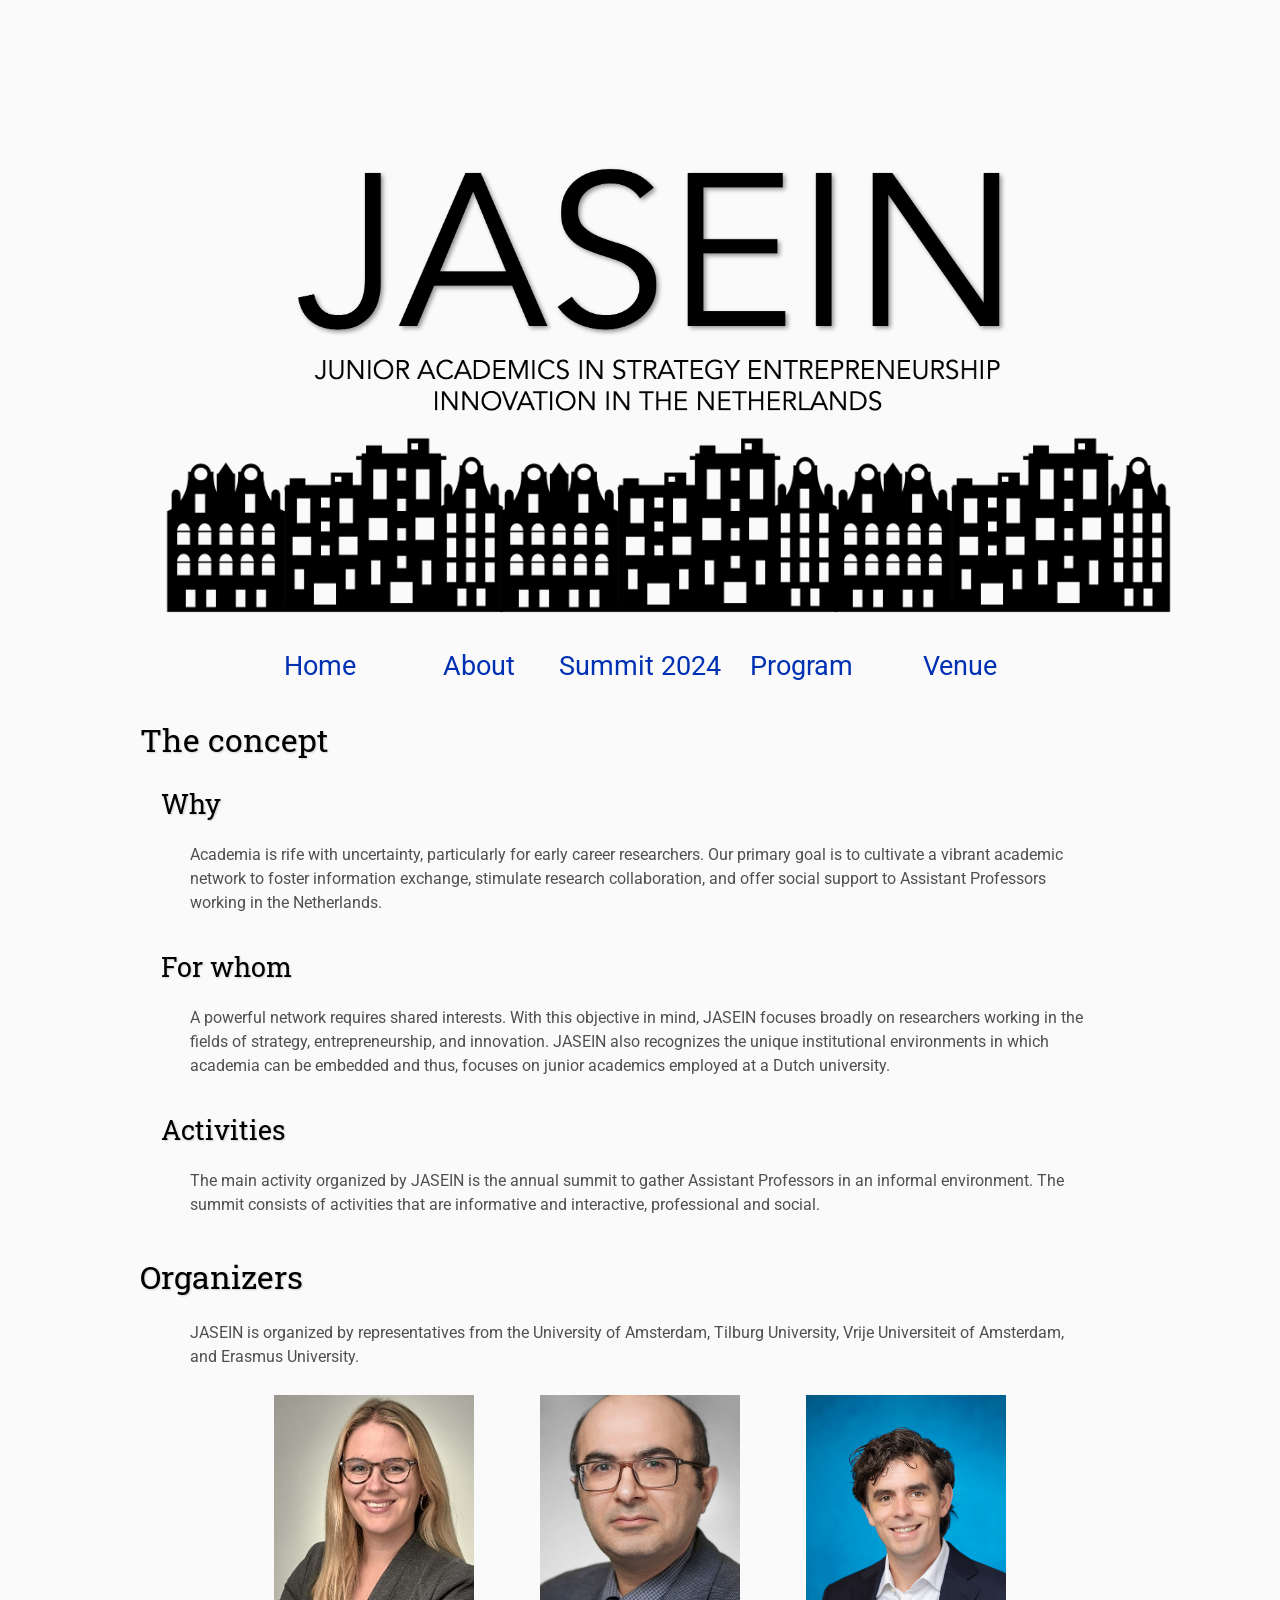
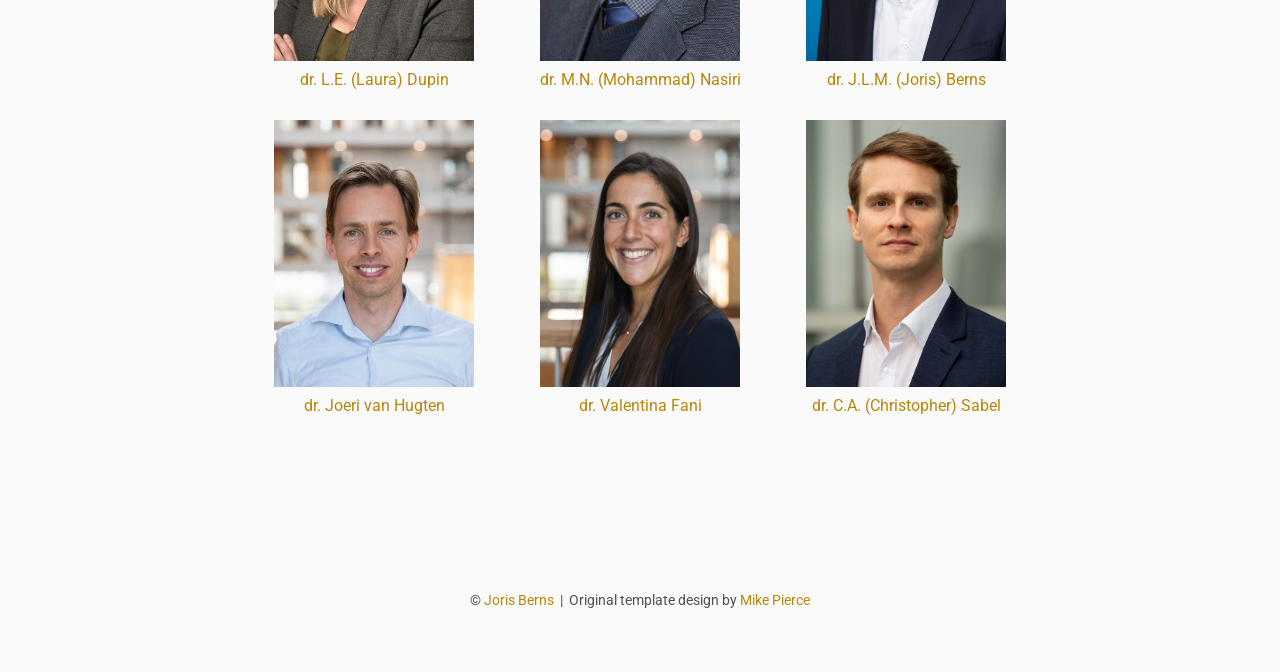
==== about/index.html @ a4b103d5 "report 2024 summit" ====
<!DOCTYPE html>
<html lang='en'>

<head>
    <base href="..">
    <link rel="shortcut icon" type="image/png" href="assets/dutch_flag.png"/>
    <link rel="stylesheet" type="text/css" media="all" href="assets/main.css"/>
    <meta name="description" content="Summit Template">
    <meta name="resource-type" content="document">
    <meta name="distribution" content="global">
    <meta name="KeyWords" content="Summit">
    <title>About | JASEIN</title>
</head>

<body>

     <!--
    <div class="banner">
        <img src="assets/banner2.png" alt="Conference Template Banner">
        <div class="bottom-right">
            January 25th-26th, 2024 <br> Zeist, The Netherlands
        </div>
    </div>
    -->
    <!--
    <img class="center" src="assets/housepic.png" alt="bannernew">

    <img class="center" src="assets/JASEIN_4.png" alt="jasein_logo">

    <div class="parent">
        <div>
        <img src="assets/housepic-modified.png" style="width:100%">
        </div>
        <div>
        <img src="assets/JASEIN_4.png" style="width:150%; margin-top: 25px; margin-left: -80px">
        </div>
        <div>
        <img src="assets/date_event-modified.png" style="width:125%; margin-top: 20px; margin-left: -30px;">
        </div>
    </div>
    -->

    <img src="assets/JASEIN_4.png" style="width:100%; margin-left: 20px; margin-bottom: -130px;" >

    <div class="parent">
        <div>
        <img src="assets/housepic-modified.png" style="width:115%">
        </div>
        <div>
        <img src="assets/housepic-modified.png" style="width:115%">
        </div>
        <div>
        <img src="assets/housepic-modified.png" style="width:115%">
        </div>
    </div>
    <!--
    <div class="parent">
        <div>
        <img src="assets/housepic-modified.png" style="width:100%">
        </div>
        <div>
        <img src="assets/JASEIN_4.png" style="width:150%; margin-top: 25px; margin-left: -80px">
        </div>
        <div>
        <img src="assets/housepic-modified.png" style="width:100%">
        </div>
    </div>
    -->
    <table class="navigation">
        <tr>
            <td class="navigation">
                <a title="Summit Home Page" href="." style = "color: #0031b3">Home</a>
            </td>
            <td class="navigation">
                <a title="About Page" href="about" style = "color: #0031b3">About</a>
            </td>
            <td class="navigation">
                <a title="Overview of the 2024 summit" href="summit_2024" style = "color: #0031b3">Summit 2024</a>
            </td> <!--
            <td class="navigation">
                <a title="Apply for the summit" href="application" style = "color: #0031b3">Application</a>
            </td> -->
            <td class="navigation">
                <a title="Summit Program" href="program" style = "color: #0031b3">Program</a>
            </td>
            <td class="navigation">
                <a title="Venue page" href="venue" style = "color: #0031b3">Venue</a>
            </td>
            <!-- <td class="navigation">
                <a class="current" title="Conference Flyer" href="flyer">Flyer</a>
            </td> -->
        </tr>
    </table>

    <h2>The concept</h2>

    <h3>&nbsp;&nbsp;&nbsp;Why</h3>

    <p>
        Academia is rife with uncertainty, particularly for early career researchers. Our primary goal is to cultivate
        a vibrant academic network to foster information exchange, stimulate research collaboration, and offer social
        support to Assistant Professors working in the Netherlands.
    </p>

    <h3>&nbsp;&nbsp;&nbsp;For whom</h3>

    <p>
        A powerful network requires shared interests. With this objective in mind, JASEIN focuses broadly on researchers
        working in the fields of strategy, entrepreneurship, and innovation. JASEIN also recognizes the unique
        institutional environments in which academia can be embedded and thus, focuses on junior academics employed at a
        Dutch university.
    </p>

    <h3>&nbsp;&nbsp;&nbsp;Activities</h3>

    <p>
        The main activity organized by JASEIN is the annual summit to gather Assistant Professors in an informal
        environment. The summit consists of activities that are informative and interactive, professional and social.
    </p>

    <h2>Organizers</h2>
    <p>
        JASEIN is organized by representatives from the University of Amsterdam, Tilburg University, Vrije Universiteit
        of Amsterdam, and Erasmus University.
    </p>
    <table class="sponsors">
        <tr>
            <td class="sponsor">
                <a href="https://www.uva.nl/en/profile/d/u/l.e.dupin/l.e.dupin.html" target="_blank">
                    <img src="assets/profilepics_cropped2/laura_dupin.jpg" alt="First Sponsor Name" class="max-width-organizer">
                    <figcaption>dr. L.E. (Laura) Dupin</figcaption>
                </a>
            </td>
            <td class="sponsor">
                <a href="https://www.uva.nl/en/profile/n/a/m.n.nasiri/m.n.nasiri.html" target="_blank">
                    <img src="assets/profilepics_cropped2/mohammad_nasiri.jpg" alt="Second Sponsor Name" class="max-width-organizer">
                    <figcaption>dr. M.N. (Mohammad) Nasiri</figcaption>
                </a>
            </td>
            <td class="sponsor">
                <a href="https://www.tilburguniversity.edu/nl/medewerkers/j-l-m-berns" target="_blank">
                    <img src="assets/profilepics_cropped2/Berns.jpg" alt="Third Sponsor Name" class="max-width-organizer">
                    <figcaption>dr. J.L.M. (Joris) Berns</figcaption>
                </a>
            </td>
    </table>

    <table class="sponsors">
            <td class="sponsor">
                <a href="https://research.vu.nl/en/persons/joeri-van-hugten" target="_blank">
                    <img src="assets/profilepics_cropped2/joeri_vanheugten.jpg" alt="First Sponsor Name" class="max-width-organizer">
                    <figcaption>dr. Joeri van Hugten</figcaption>
                </a>
            </td>
            <td class="sponsor">
                <a href="https://research.vu.nl/en/persons/valentina-fani" target="_blank">
                    <img src="assets/profilepics_cropped2/valentina_fali.jpg" alt="Second Sponsor Name" class="max-width-organizer">
                    <figcaption>dr. Valentina Fani</figcaption>
                </a>
            </td>
            <td class="sponsor">
                <a href="https://www.eur.nl/people/christopher-sabel" target="_blank">
                    <img src="assets/profilepics_cropped2/chris_sabel.jpg" alt="Third Sponsor Name" class="max-width-organizer">
                    <figcaption>dr. C.A. (Christopher) Sabel</figcaption>
                </a>
            </td>
        </tr>
    </table>
    
    <!--
       <h2> <span style="color: #52739e;">2024.9.XX</span> &nbsp;&nbsp;&nbsp; Call of interest for JASEIN 2024</h2>

    <p>
        We are excited to announce the inaugural edition of JASEIN. Below you can find the call and a copy of the flyer
        for the event. Feel free to distribute it among your colleagues and we hope to see many of you in January 2024!
    </p>

    <br>


      <table class="flyers">
        <tr>
            <td class="flyer">
                <a href="assets/jasein_2024_flyer_joke.png">
                    <img src="assets/jasein_2024_flyer_joke.png" alt="draft flyer joke" style="width:100%">
                </a>
            </td>
        </tr>
    </table>
-->

    <footer>
        &copy; <a href="https://www.jorisberns.com/" target="_blank">Joris Berns</a>
        &nbsp;|&nbsp; Original template design by <a href="https://github.com/mikepierce" target="_blank">Mike Pierce</a>
    </footer>

</body>
</html>
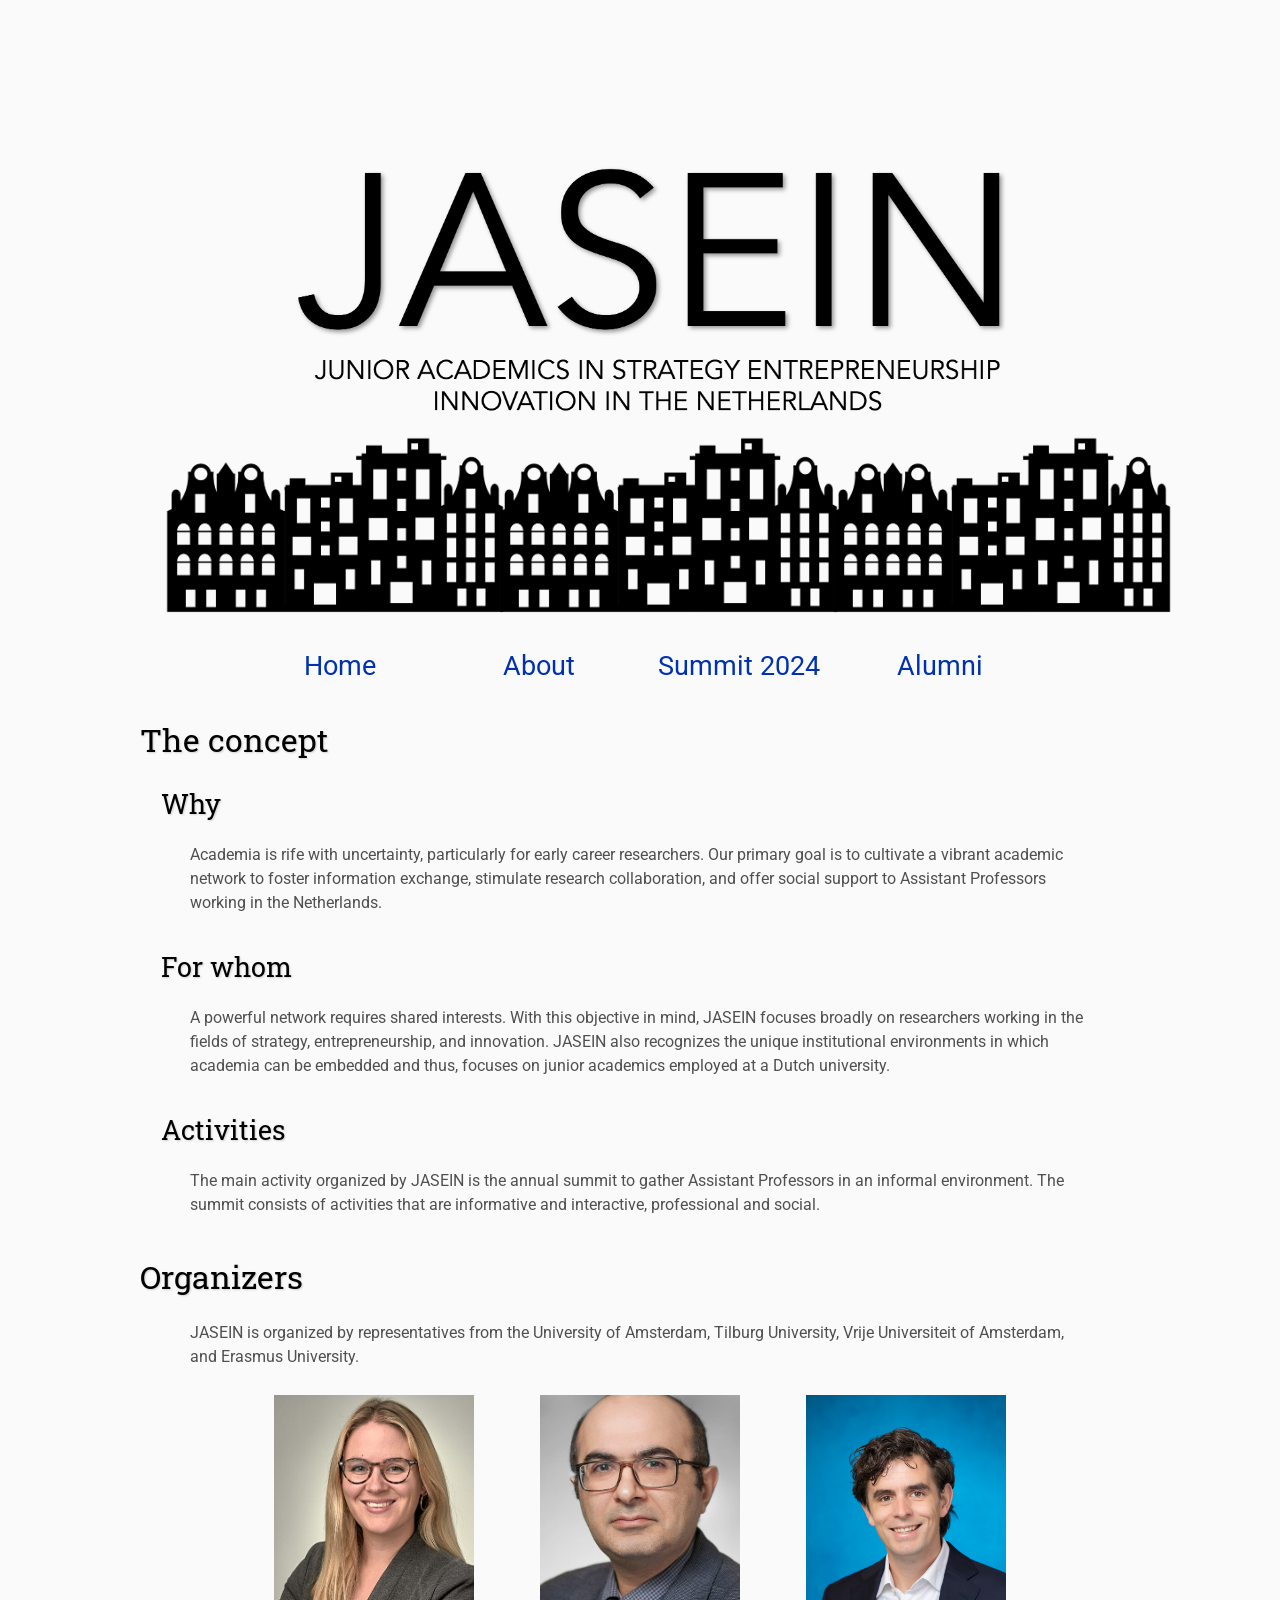
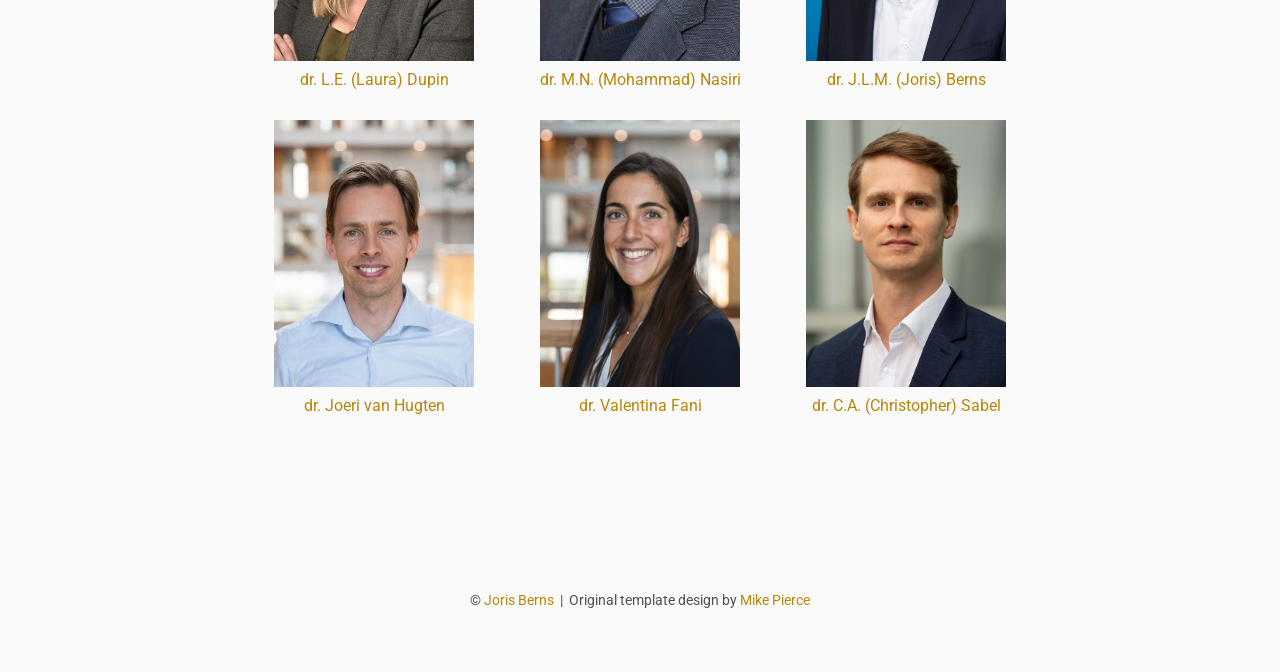
==== commit ef19eb72: "wrap-up added" ====
--- a/about/index.html
+++ b/about/index.html
@@ -79,16 +79,19 @@
             </td> <!--
             <td class="navigation">
                 <a title="Apply for the summit" href="application" style = "color: #0031b3">Application</a>
-            </td> -->
+            </td>
             <td class="navigation">
                 <a title="Summit Program" href="program" style = "color: #0031b3">Program</a>
             </td>
             <td class="navigation">
                 <a title="Venue page" href="venue" style = "color: #0031b3">Venue</a>
-            </td>
+            </td>  -->
             <!-- <td class="navigation">
                 <a class="current" title="Conference Flyer" href="flyer">Flyer</a>
             </td> -->
+            <td class="navigation">
+                <a title="Alumni page" href="alumni" style = "color: #0031b3">Alumni</a>
+            </td>
         </tr>
     </table>
 
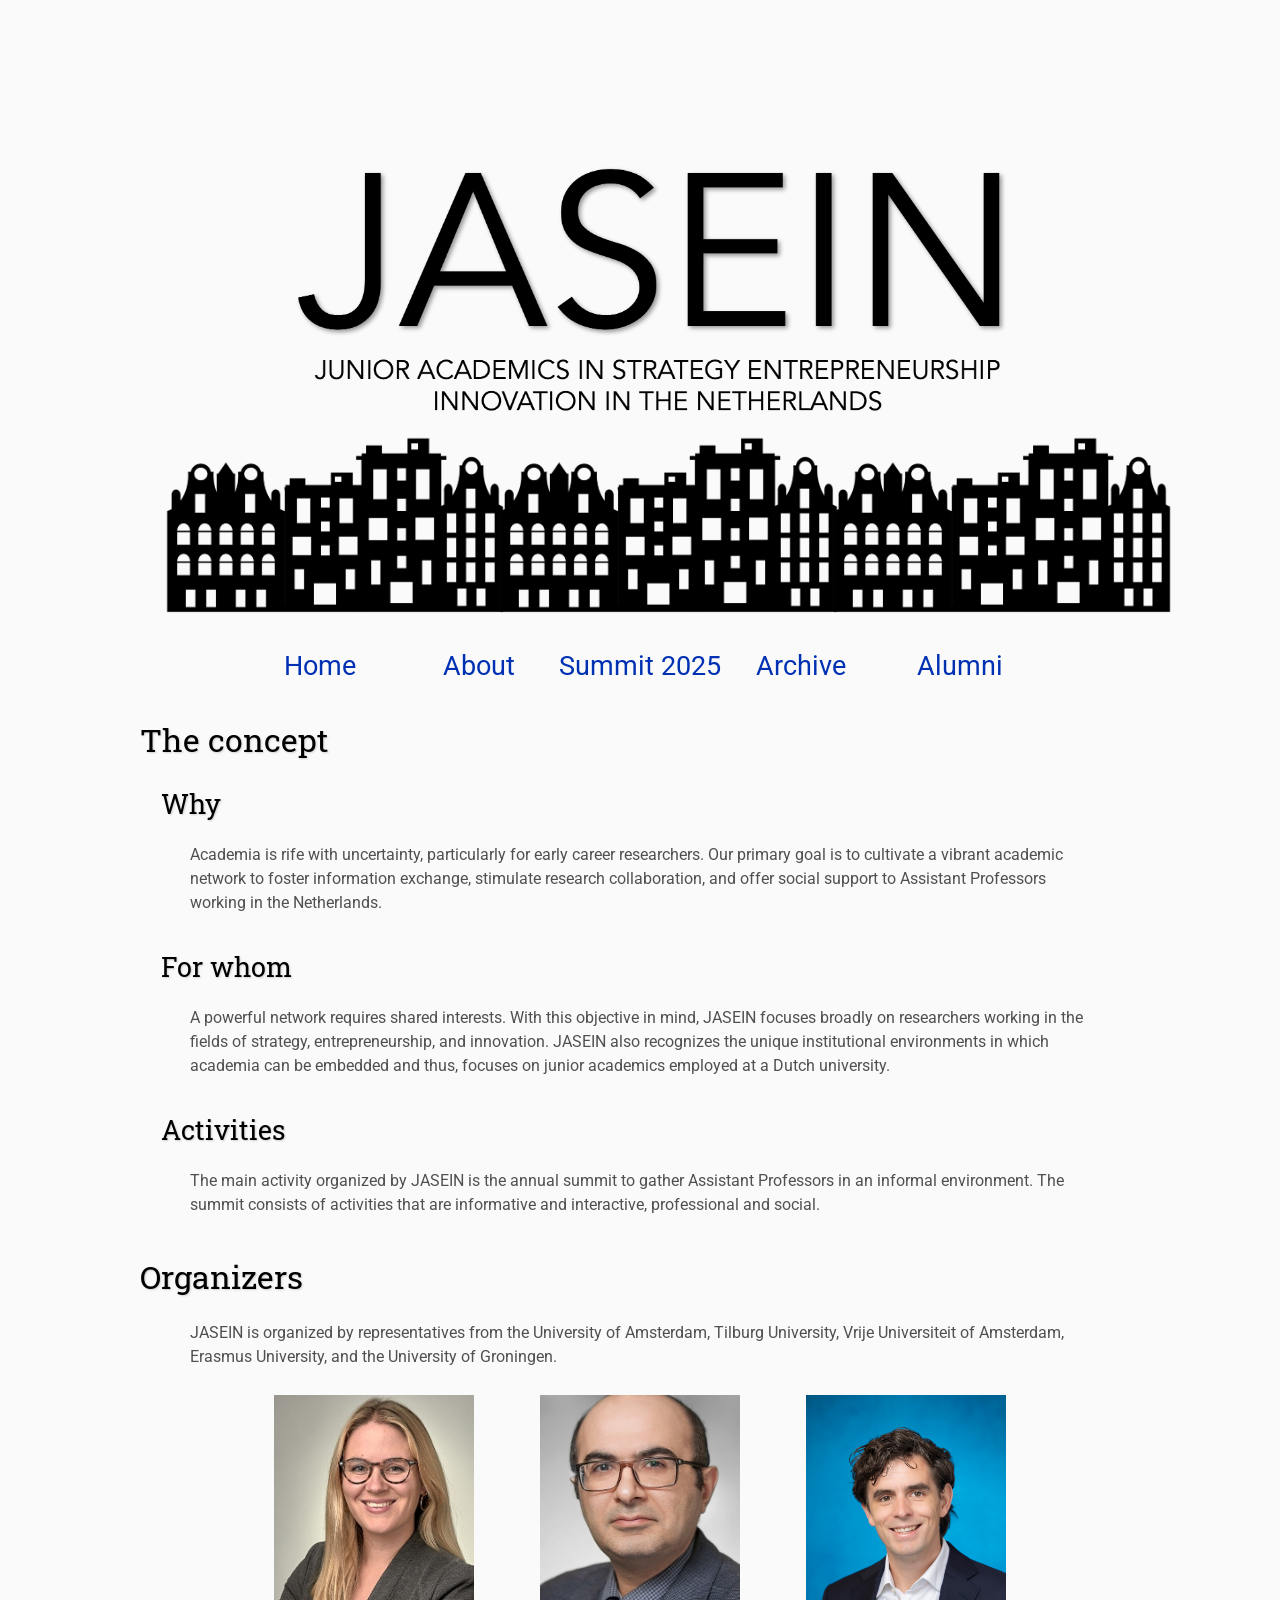
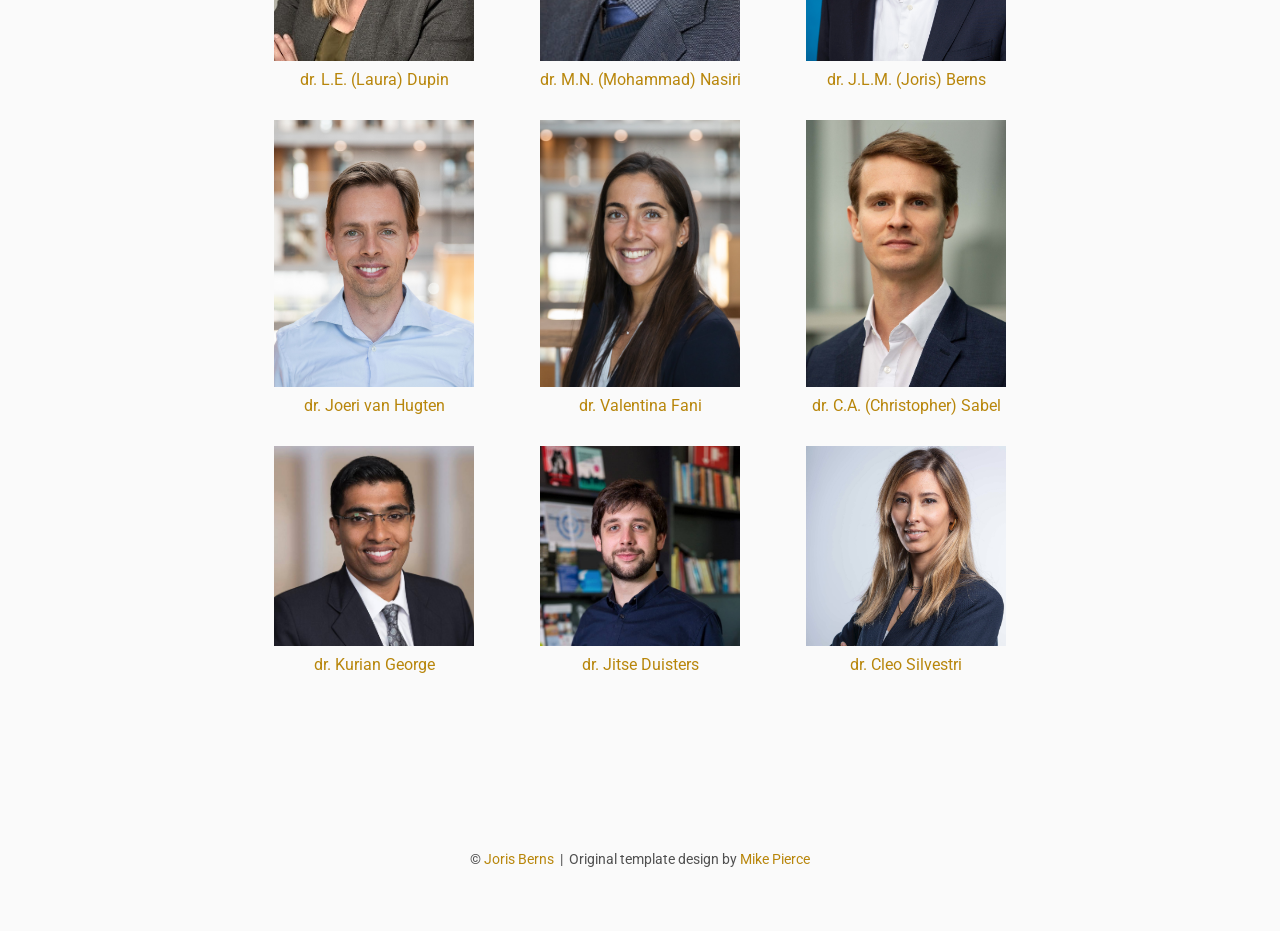
==== commit f8cf07b2: "first 2024.7.2" ====
--- a/about/index.html
+++ b/about/index.html
@@ -75,7 +75,10 @@
                 <a title="About Page" href="about" style = "color: #0031b3">About</a>
             </td>
             <td class="navigation">
-                <a title="Overview of the 2024 summit" href="summit_2024" style = "color: #0031b3">Summit 2024</a>
+                <a title="Overview of the 2025 summit" href="summit_2025" style = "color: #0031b3">Summit 2025</a>
+            </td>
+            <td class="navigation">
+                <a title="Overview of the 2024 summit" href="summit_archive" style = "color: #0031b3">Archive</a>
             </td> <!--
             <td class="navigation">
                 <a title="Apply for the summit" href="application" style = "color: #0031b3">Application</a>
@@ -124,8 +127,13 @@
     <h2>Organizers</h2>
     <p>
         JASEIN is organized by representatives from the University of Amsterdam, Tilburg University, Vrije Universiteit
-        of Amsterdam, and Erasmus University.
-    </p>
+        of Amsterdam, Erasmus University, and the University of Groningen.
+    </p>
+
+     <!--
+     https://bulkimagecrop.com/ is used to crop photos
+     -->
+
     <table class="sponsors">
         <tr>
             <td class="sponsor">
@@ -169,7 +177,29 @@
             </td>
         </tr>
     </table>
-    
+
+     <table class="sponsors">
+        <td class="sponsor">
+            <a href="https://www.tilburguniversity.edu/staff/k-george" target="_blank">
+                <img src="assets/profilepics_cropped2/facebook-profile-kurian_george.jpg" alt="First Sponsor Name" class="max-width-organizer">
+                <figcaption>dr. Kurian George</figcaption>
+            </a>
+        </td>
+        <td class="sponsor">
+            <a href="https://www.rug.nl/staff/j.duijsters/" target="_blank">
+                <img src="assets/profilepics_cropped2/facebook-profile-jitse_duisters.jpg" alt="Second Sponsor Name" class="max-width-organizer">
+                <figcaption>dr. Jitse Duisters</figcaption>
+            </a>
+        </td>
+        <td class="sponsor">
+            <a href="https://www.rug.nl/staff/c.silvestri/?lang=en" target="_blank">
+                <img src="assets/profilepics_cropped2/facebook-profile-cleo_silverstri.jpg" alt="Third Sponsor Name" class="max-width-organizer">
+                <figcaption>dr. Cleo Silvestri</figcaption>
+            </a>
+        </td>
+    </table>
+
+
     <!--
        <h2> <span style="color: #52739e;">2024.9.XX</span> &nbsp;&nbsp;&nbsp; Call of interest for JASEIN 2024</h2>
 
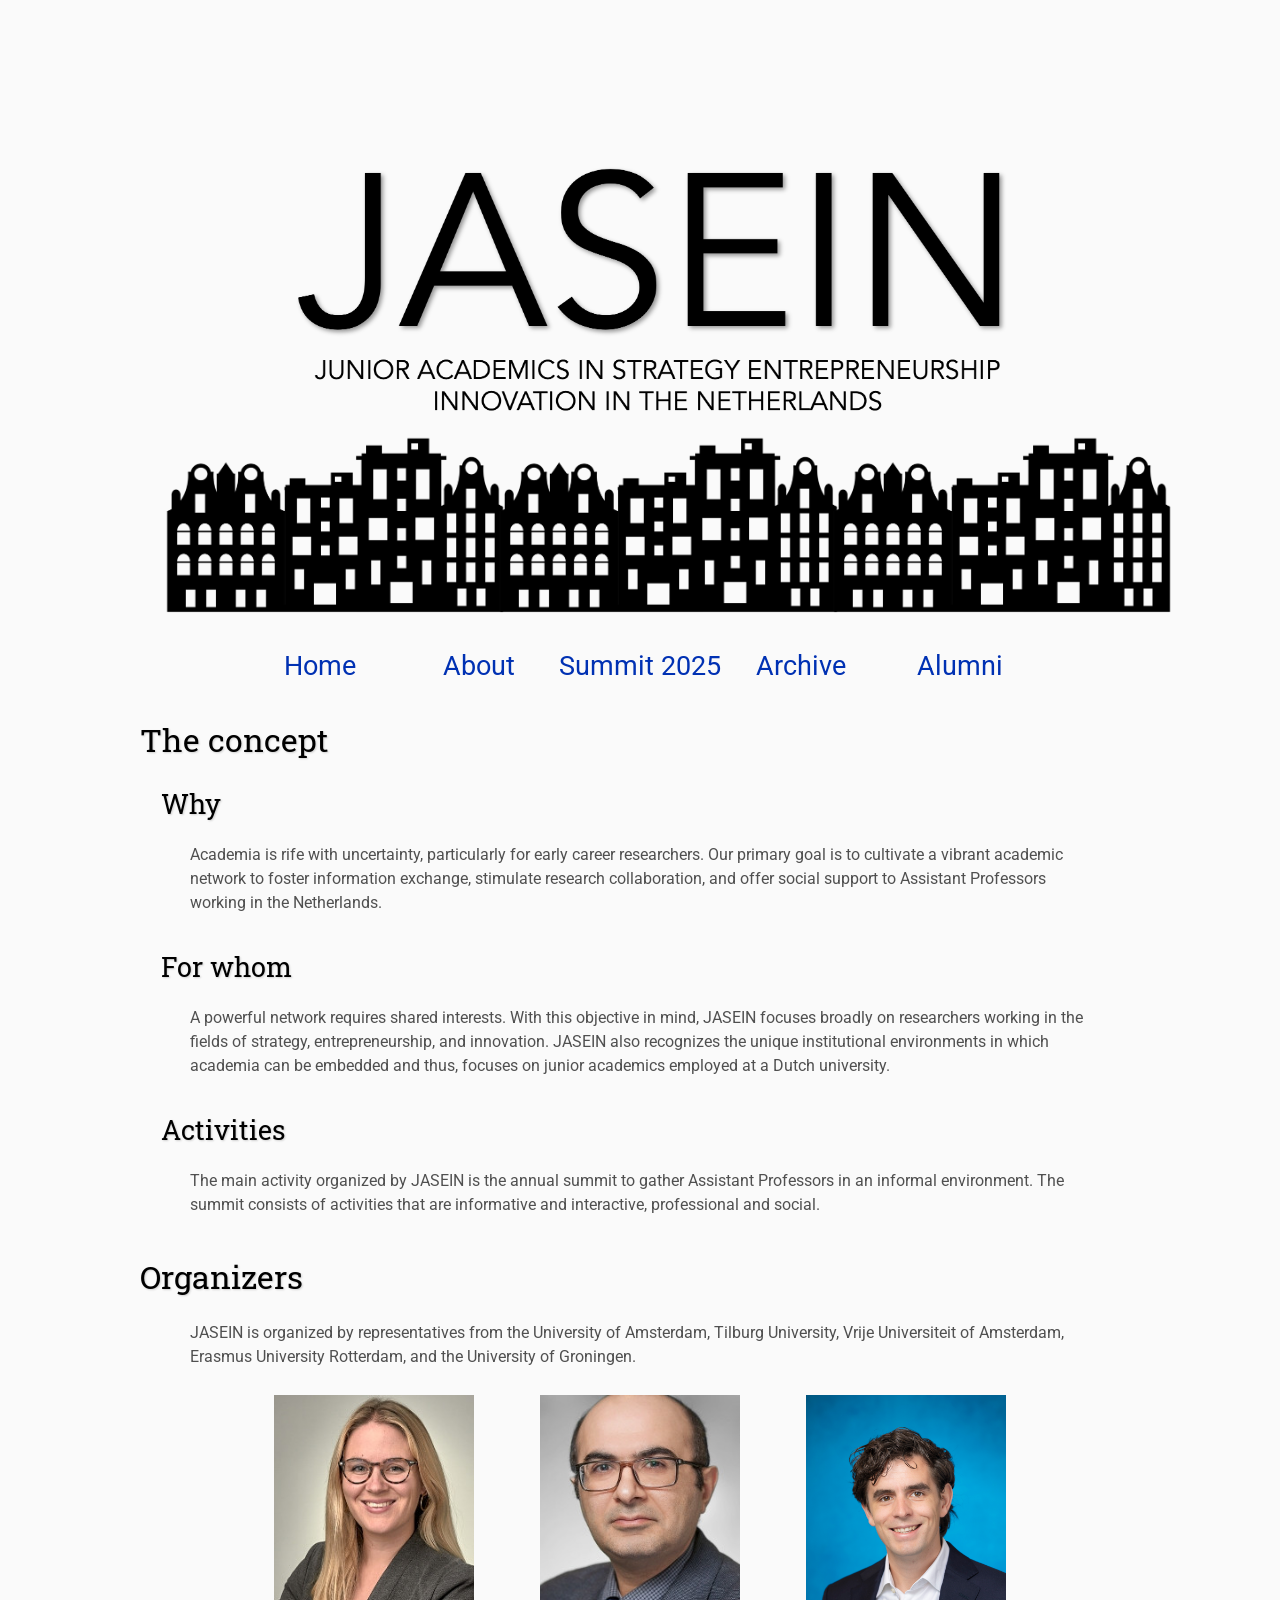
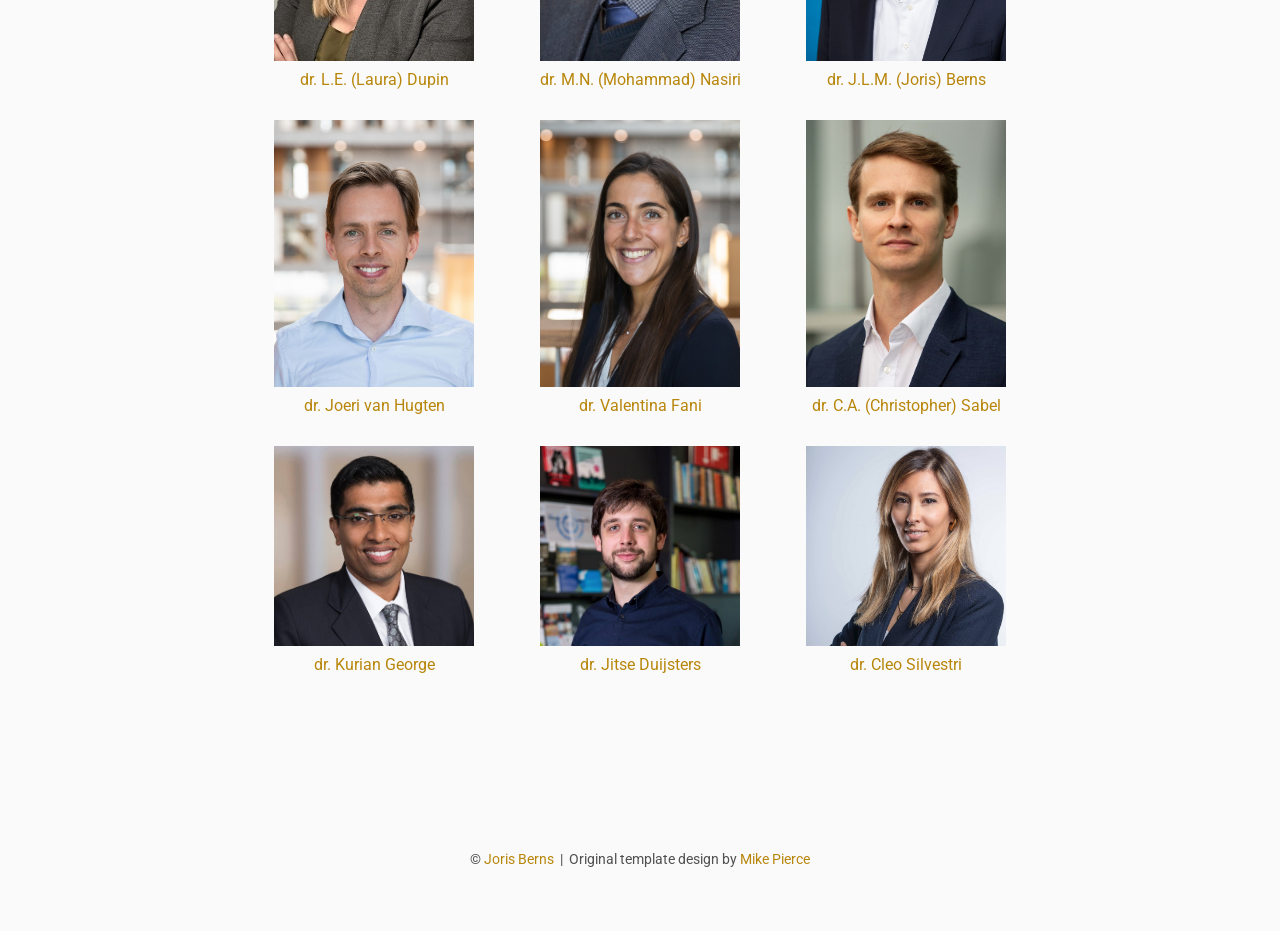
==== commit 4f780368: "first 2024.9.3 changes team" ====
--- a/about/index.html
+++ b/about/index.html
@@ -127,7 +127,7 @@
     <h2>Organizers</h2>
     <p>
         JASEIN is organized by representatives from the University of Amsterdam, Tilburg University, Vrije Universiteit
-        of Amsterdam, Erasmus University, and the University of Groningen.
+        of Amsterdam, Erasmus University Rotterdam, and the University of Groningen.
     </p>
 
      <!--
@@ -188,7 +188,7 @@
         <td class="sponsor">
             <a href="https://www.rug.nl/staff/j.duijsters/" target="_blank">
                 <img src="assets/profilepics_cropped2/facebook-profile-jitse_duisters.jpg" alt="Second Sponsor Name" class="max-width-organizer">
-                <figcaption>dr. Jitse Duisters</figcaption>
+                <figcaption>dr. Jitse Duijsters</figcaption>
             </a>
         </td>
         <td class="sponsor">
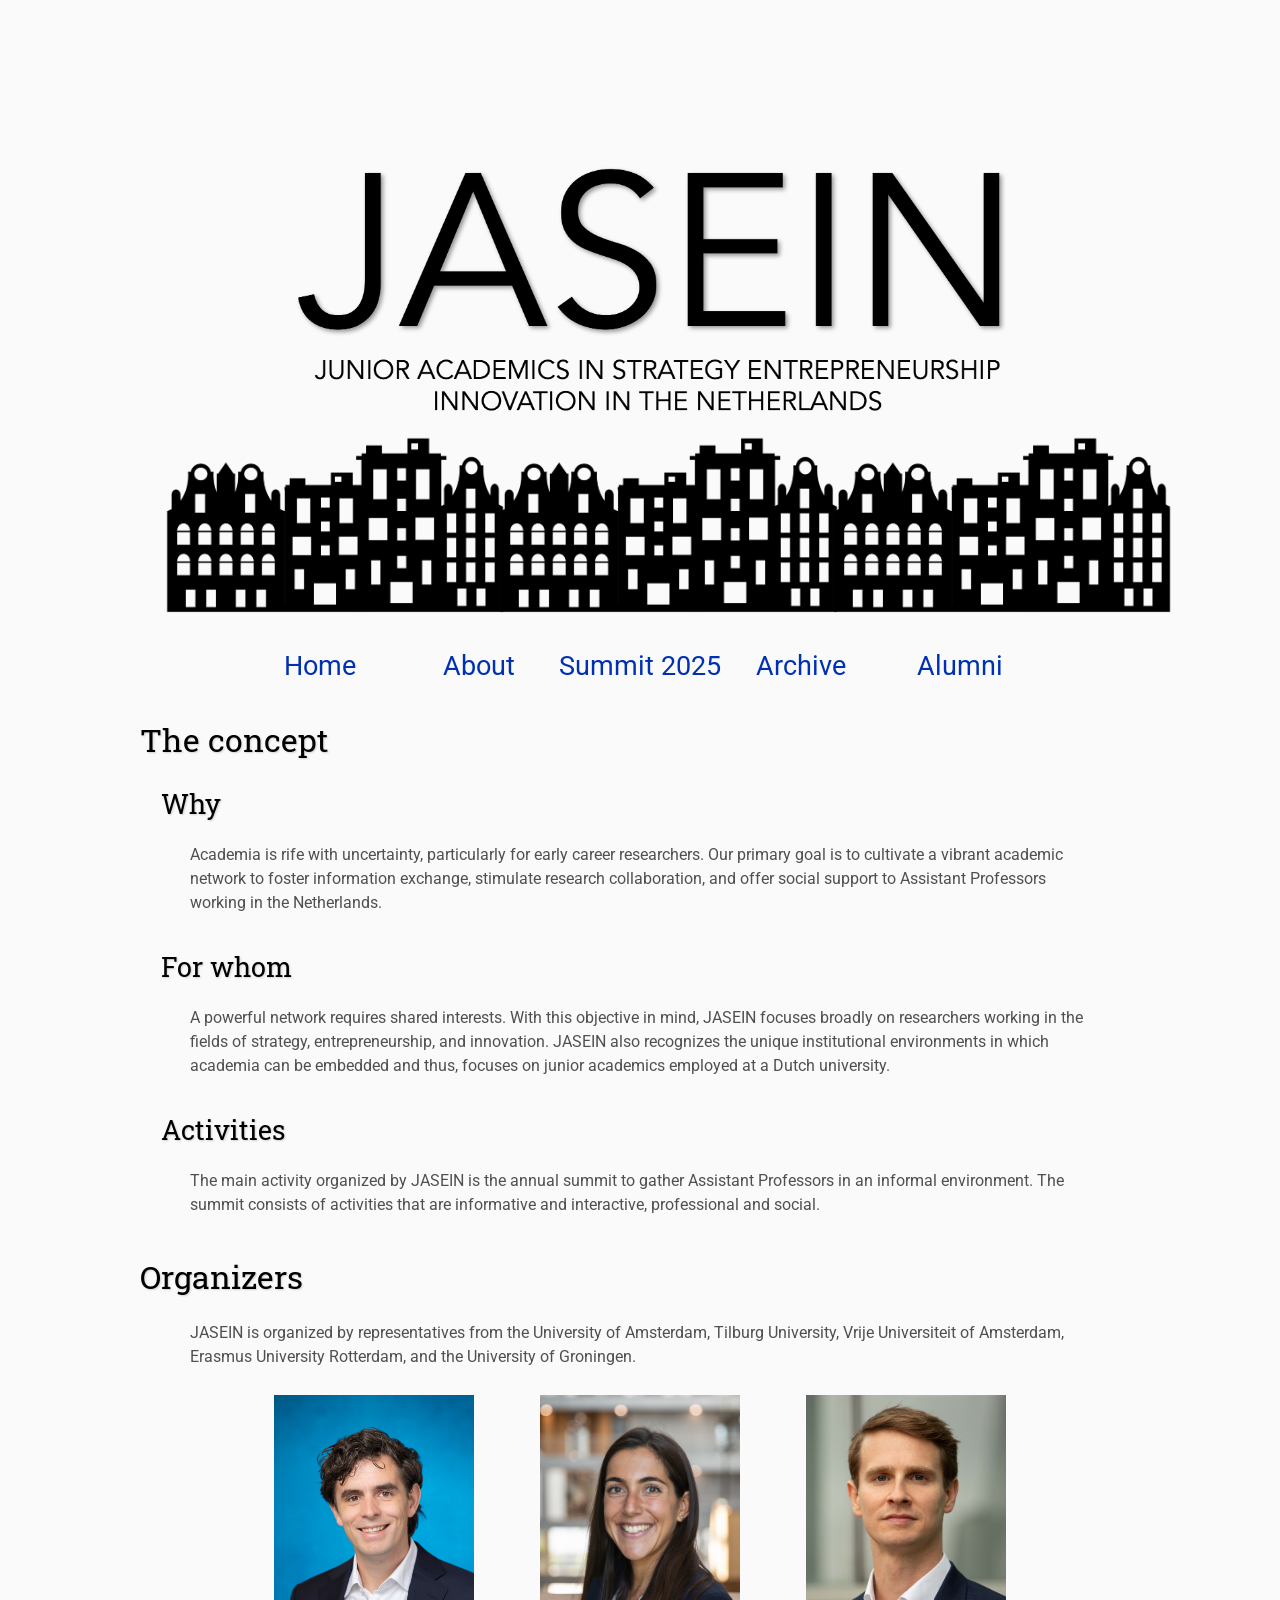
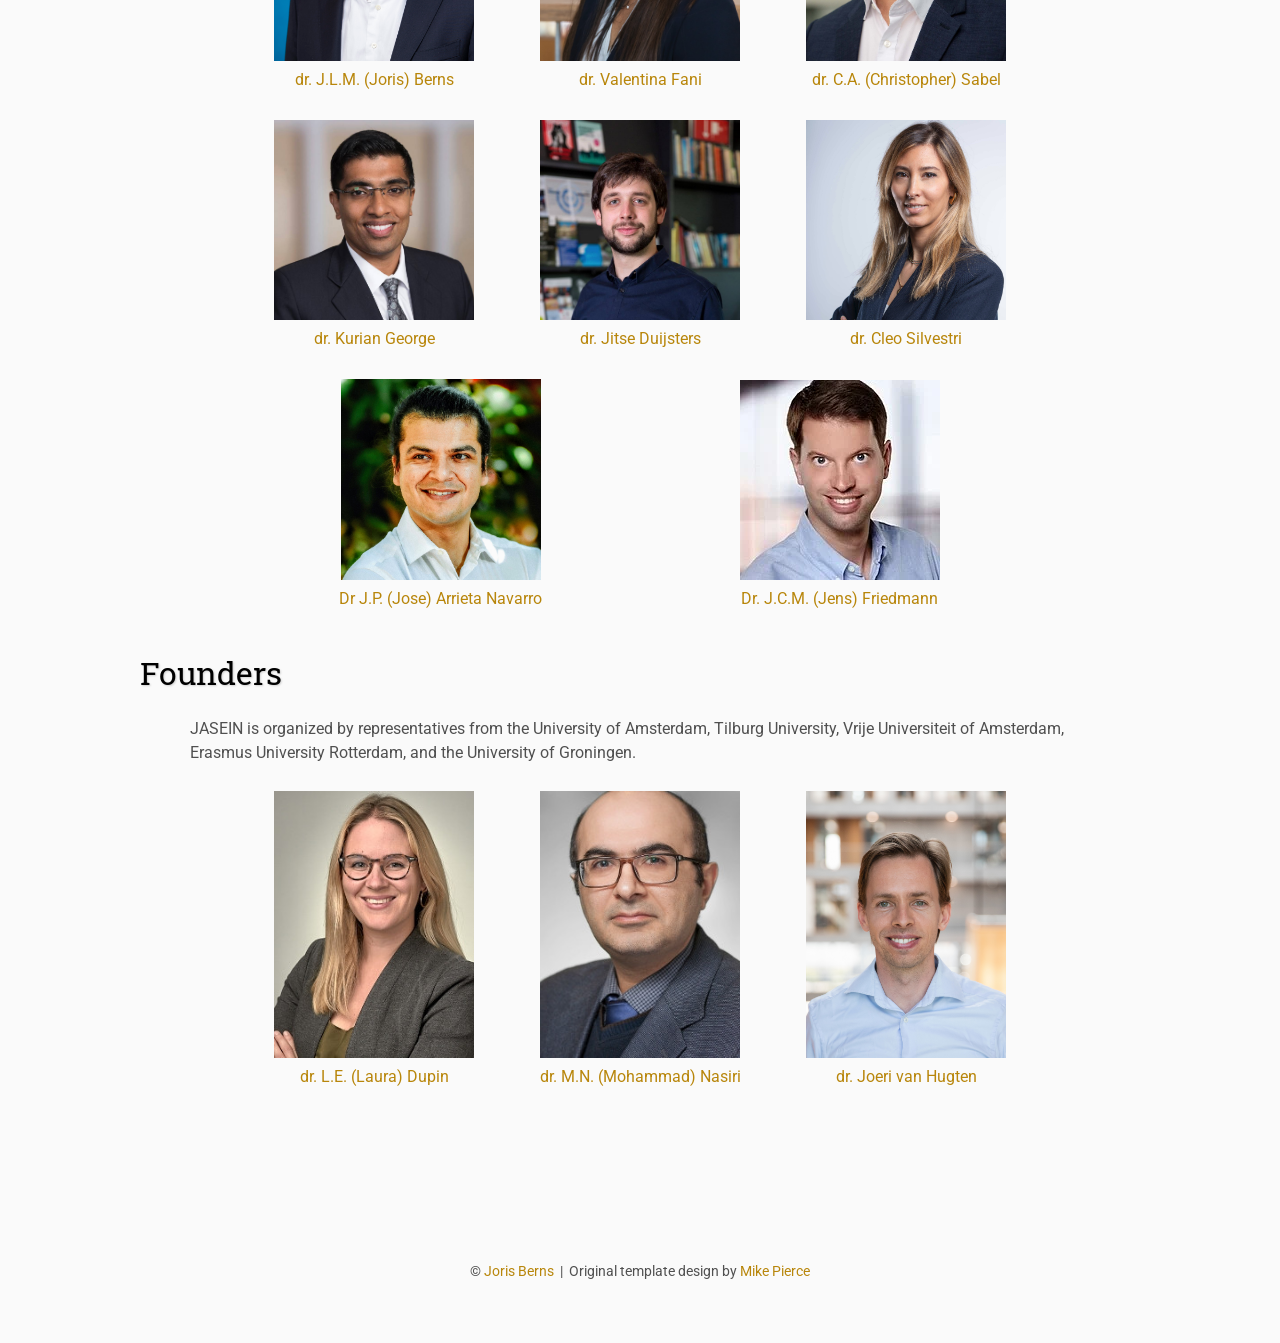
==== commit 88e95a10: "new org" ====
--- a/about/index.html
+++ b/about/index.html
@@ -137,33 +137,12 @@
     <table class="sponsors">
         <tr>
             <td class="sponsor">
-                <a href="https://www.uva.nl/en/profile/d/u/l.e.dupin/l.e.dupin.html" target="_blank">
-                    <img src="assets/profilepics_cropped2/laura_dupin.jpg" alt="First Sponsor Name" class="max-width-organizer">
-                    <figcaption>dr. L.E. (Laura) Dupin</figcaption>
-                </a>
-            </td>
-            <td class="sponsor">
-                <a href="https://www.uva.nl/en/profile/n/a/m.n.nasiri/m.n.nasiri.html" target="_blank">
-                    <img src="assets/profilepics_cropped2/mohammad_nasiri.jpg" alt="Second Sponsor Name" class="max-width-organizer">
-                    <figcaption>dr. M.N. (Mohammad) Nasiri</figcaption>
-                </a>
-            </td>
-            <td class="sponsor">
                 <a href="https://www.tilburguniversity.edu/nl/medewerkers/j-l-m-berns" target="_blank">
                     <img src="assets/profilepics_cropped2/Berns.jpg" alt="Third Sponsor Name" class="max-width-organizer">
                     <figcaption>dr. J.L.M. (Joris) Berns</figcaption>
                 </a>
             </td>
-    </table>
-
-    <table class="sponsors">
-            <td class="sponsor">
-                <a href="https://research.vu.nl/en/persons/joeri-van-hugten" target="_blank">
-                    <img src="assets/profilepics_cropped2/joeri_vanheugten.jpg" alt="First Sponsor Name" class="max-width-organizer">
-                    <figcaption>dr. Joeri van Hugten</figcaption>
-                </a>
-            </td>
-            <td class="sponsor">
+          <td class="sponsor">
                 <a href="https://research.vu.nl/en/persons/valentina-fani" target="_blank">
                     <img src="assets/profilepics_cropped2/valentina_fali.jpg" alt="Second Sponsor Name" class="max-width-organizer">
                     <figcaption>dr. Valentina Fani</figcaption>
@@ -175,7 +154,7 @@
                     <figcaption>dr. C.A. (Christopher) Sabel</figcaption>
                 </a>
             </td>
-        </tr>
+
     </table>
 
      <table class="sponsors">
@@ -199,6 +178,54 @@
         </td>
     </table>
 
+    <table class="sponsors">
+            <td class="sponsor">
+                <a href="https://www.uva.nl/en/profile/a/r/j.p.arrieta-navarro/j.p.arrieta-navarro.html" target="_blank">
+                    <img src="assets/ArrietaJose_crop.jpg" alt="First Sponsor Name" class="max-width-organizer">
+                    <figcaption>Dr J.P. (Jose) Arrieta Navarro </figcaption>
+                </a>
+            </td>
+            <td class="sponsor">
+                <a href="https://www.rsm.nl/people/jens-friedmann/" target="_blank">
+                    <img src="assets/jens_rsm.jpg" alt="First Sponsor Name" class="max-width-organizer">
+                    <figcaption>Dr. J.C.M. (Jens) Friedmann  </figcaption>
+                </a>
+            </td>
+    </table>
+
+
+      <h2>Founders</h2>
+    <p>
+        JASEIN is organized by representatives from the University of Amsterdam, Tilburg University, Vrije Universiteit
+        of Amsterdam, Erasmus University Rotterdam, and the University of Groningen.
+    </p>
+
+     <!--
+     https://bulkimagecrop.com/ is used to crop photos
+     -->
+
+    <table class="sponsors">
+        <tr>
+            <td class="sponsor">
+                <a href="https://www.uva.nl/en/profile/d/u/l.e.dupin/l.e.dupin.html" target="_blank">
+                    <img src="assets/profilepics_cropped2/laura_dupin.jpg" alt="First Sponsor Name" class="max-width-organizer">
+                    <figcaption>dr. L.E. (Laura) Dupin</figcaption>
+                </a>
+            </td>
+            <td class="sponsor">
+                <a href="https://www.uva.nl/en/profile/n/a/m.n.nasiri/m.n.nasiri.html" target="_blank">
+                    <img src="assets/profilepics_cropped2/mohammad_nasiri.jpg" alt="Second Sponsor Name" class="max-width-organizer">
+                    <figcaption>dr. M.N. (Mohammad) Nasiri</figcaption>
+                </a>
+            </td>
+            <td class="sponsor">
+                <a href="https://research.vu.nl/en/persons/joeri-van-hugten" target="_blank">
+                    <img src="assets/profilepics_cropped2/joeri_vanheugten.jpg" alt="First Sponsor Name" class="max-width-organizer">
+                    <figcaption>dr. Joeri van Hugten</figcaption>
+                </a>
+            </td>
+    </table>
+
 
     <!--
        <h2> <span style="color: #52739e;">2024.9.XX</span> &nbsp;&nbsp;&nbsp; Call of interest for JASEIN 2024</h2>
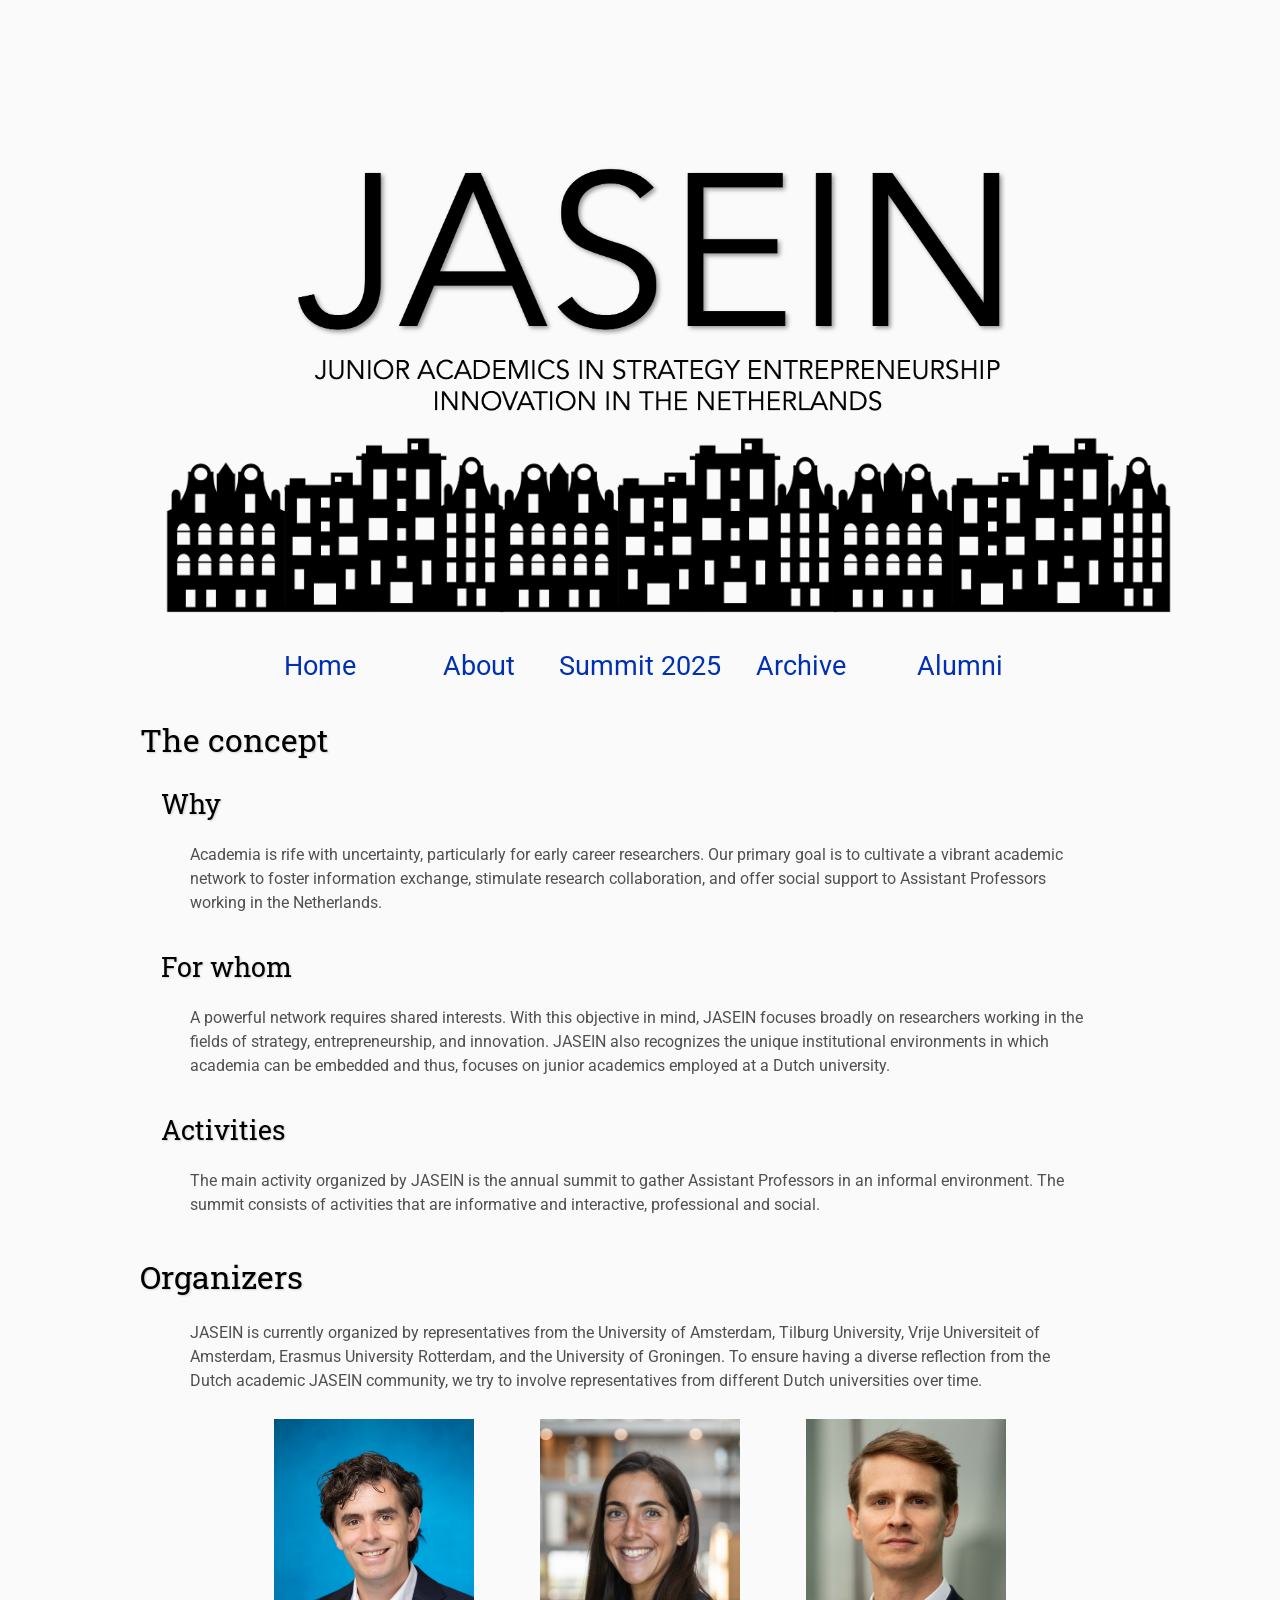
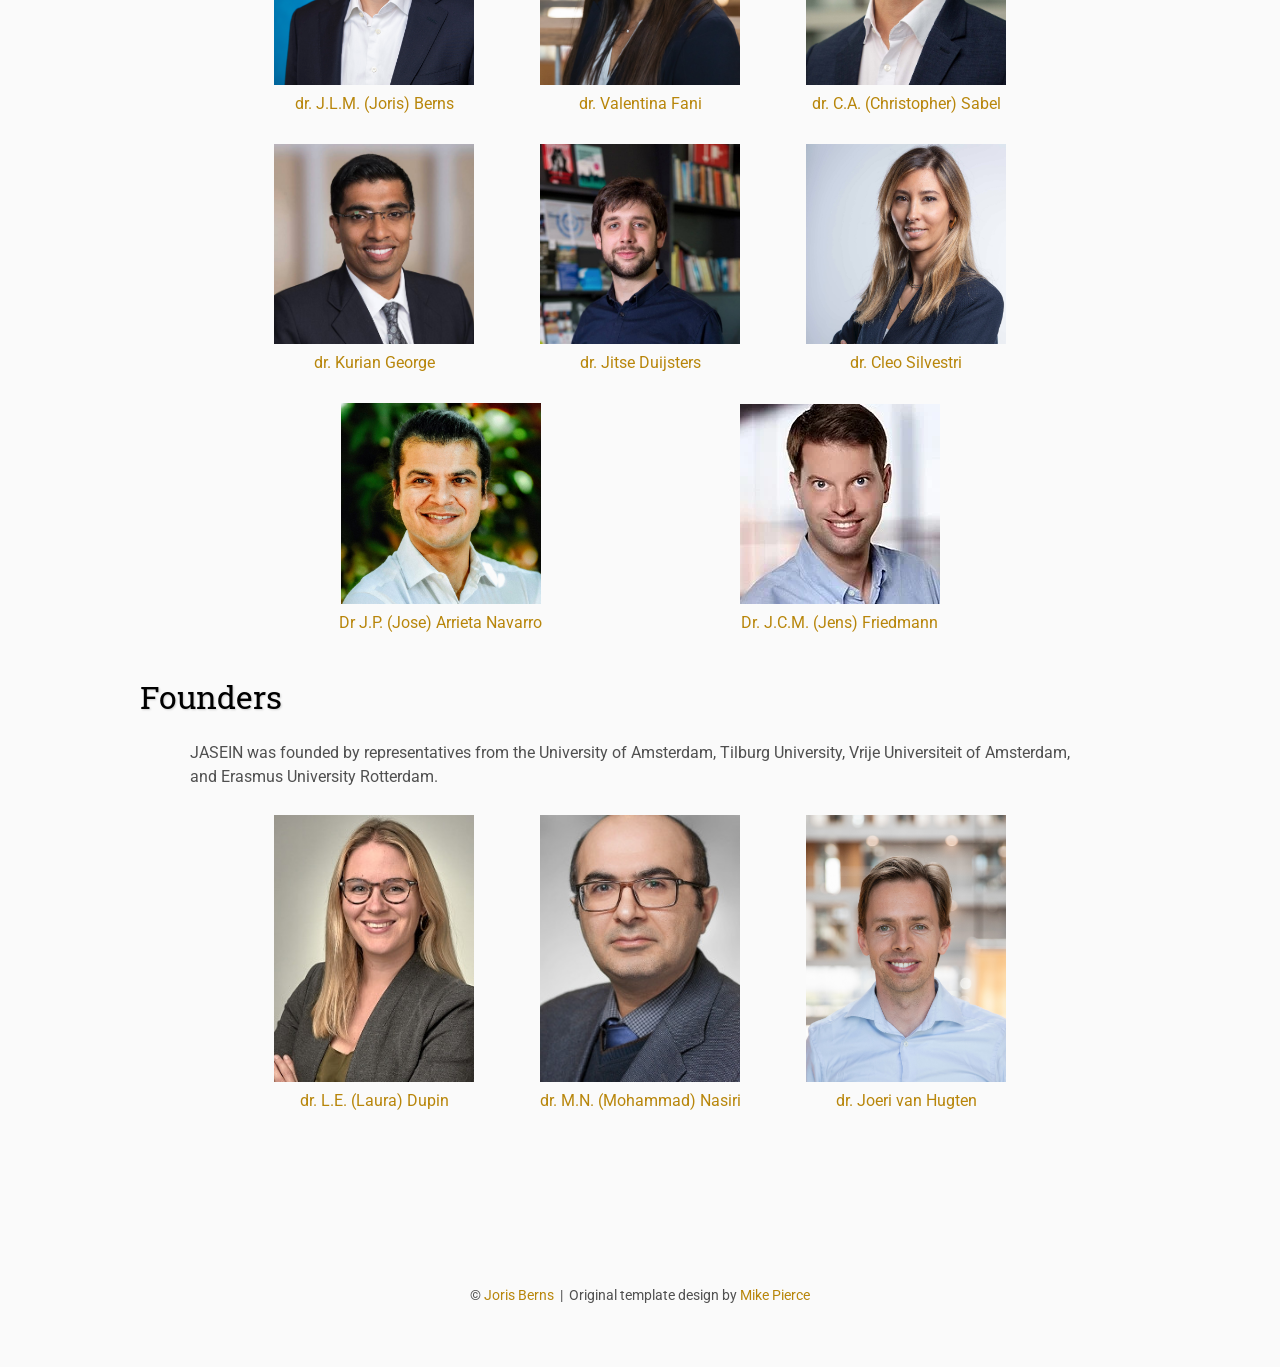
==== commit 3b33b60b: "founder update" ====
--- a/about/index.html
+++ b/about/index.html
@@ -126,8 +126,10 @@
 
     <h2>Organizers</h2>
     <p>
-        JASEIN is organized by representatives from the University of Amsterdam, Tilburg University, Vrije Universiteit
-        of Amsterdam, Erasmus University Rotterdam, and the University of Groningen.
+        JASEIN is currently organized by representatives from the University of Amsterdam, Tilburg University, Vrije Universiteit
+        of Amsterdam, Erasmus University Rotterdam, and the University of Groningen. To ensure having a diverse
+        reflection from the Dutch academic JASEIN community, we try to involve representatives from different Dutch
+        universities over time.
     </p>
 
      <!--
@@ -196,8 +198,8 @@
 
       <h2>Founders</h2>
     <p>
-        JASEIN is organized by representatives from the University of Amsterdam, Tilburg University, Vrije Universiteit
-        of Amsterdam, Erasmus University Rotterdam, and the University of Groningen.
+        JASEIN was founded by representatives from the University of Amsterdam, Tilburg University, Vrije Universiteit
+        of Amsterdam, and Erasmus University Rotterdam.
     </p>
 
      <!--
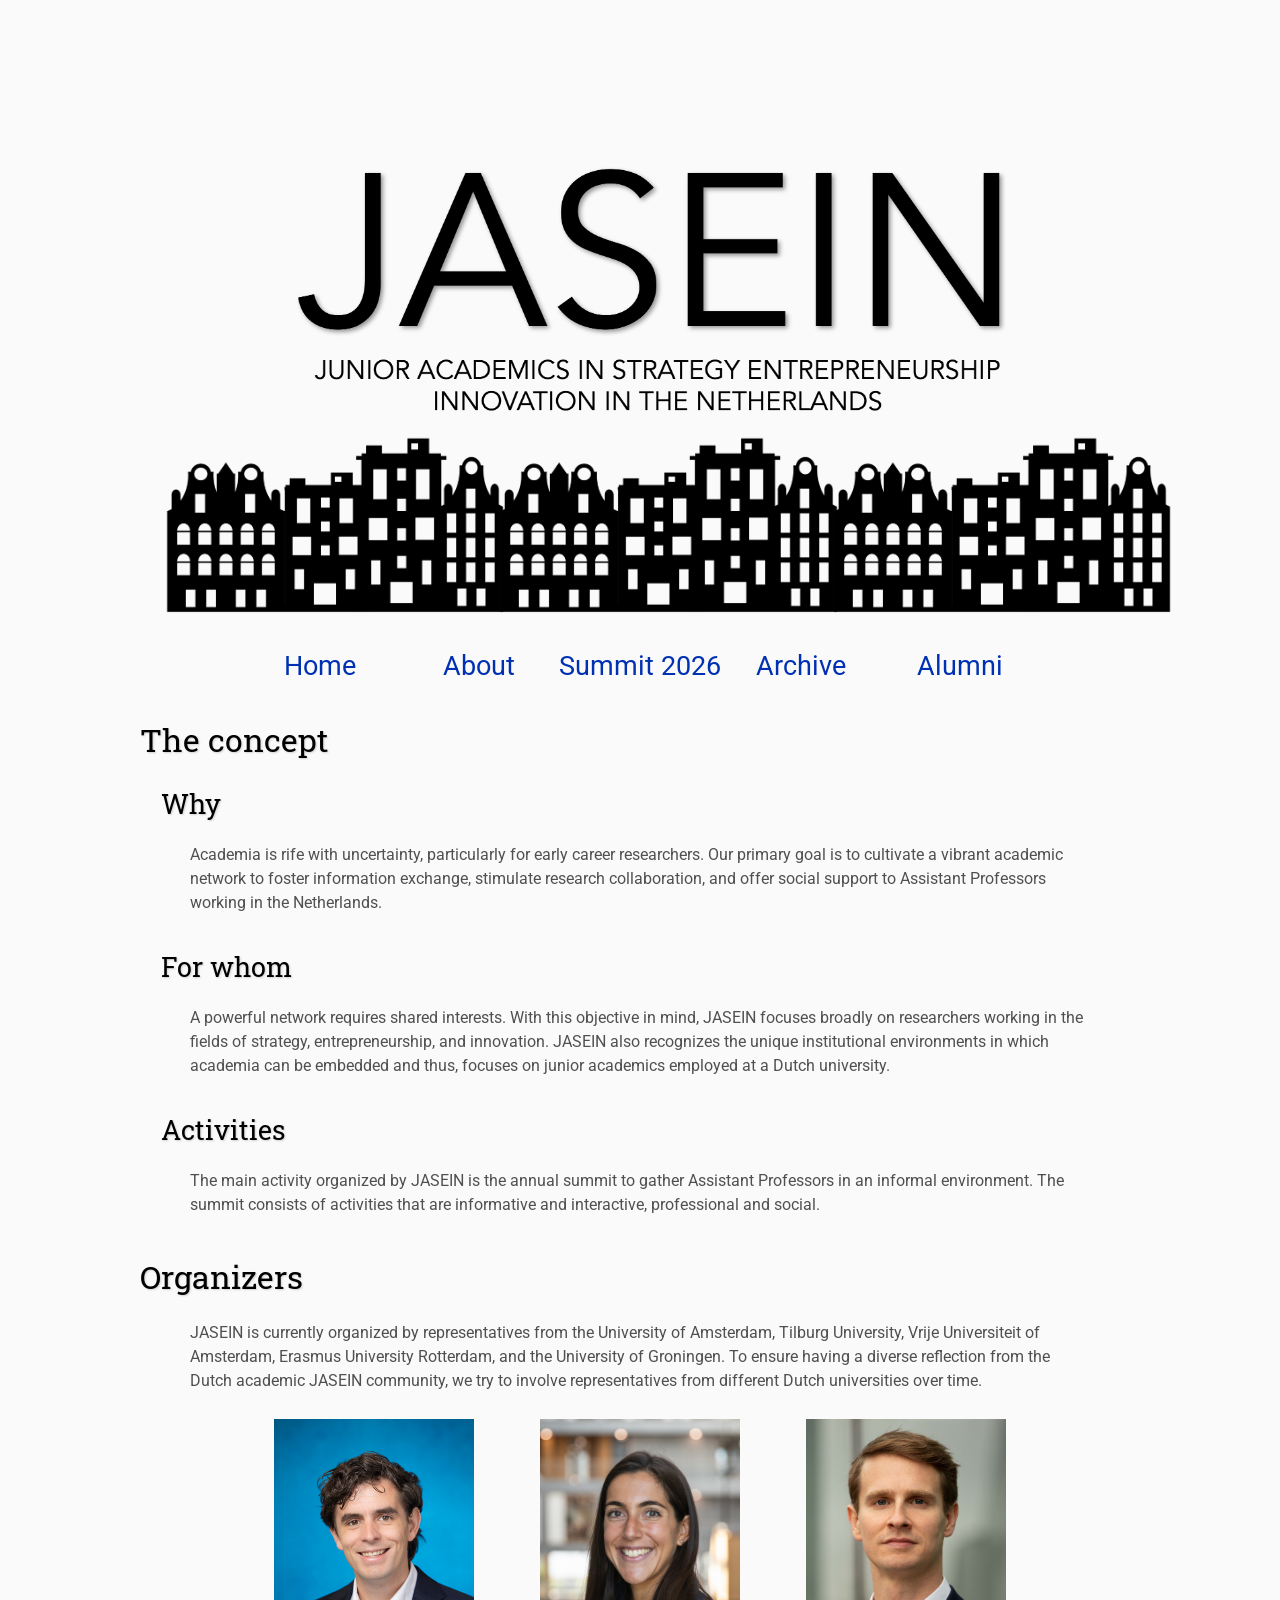
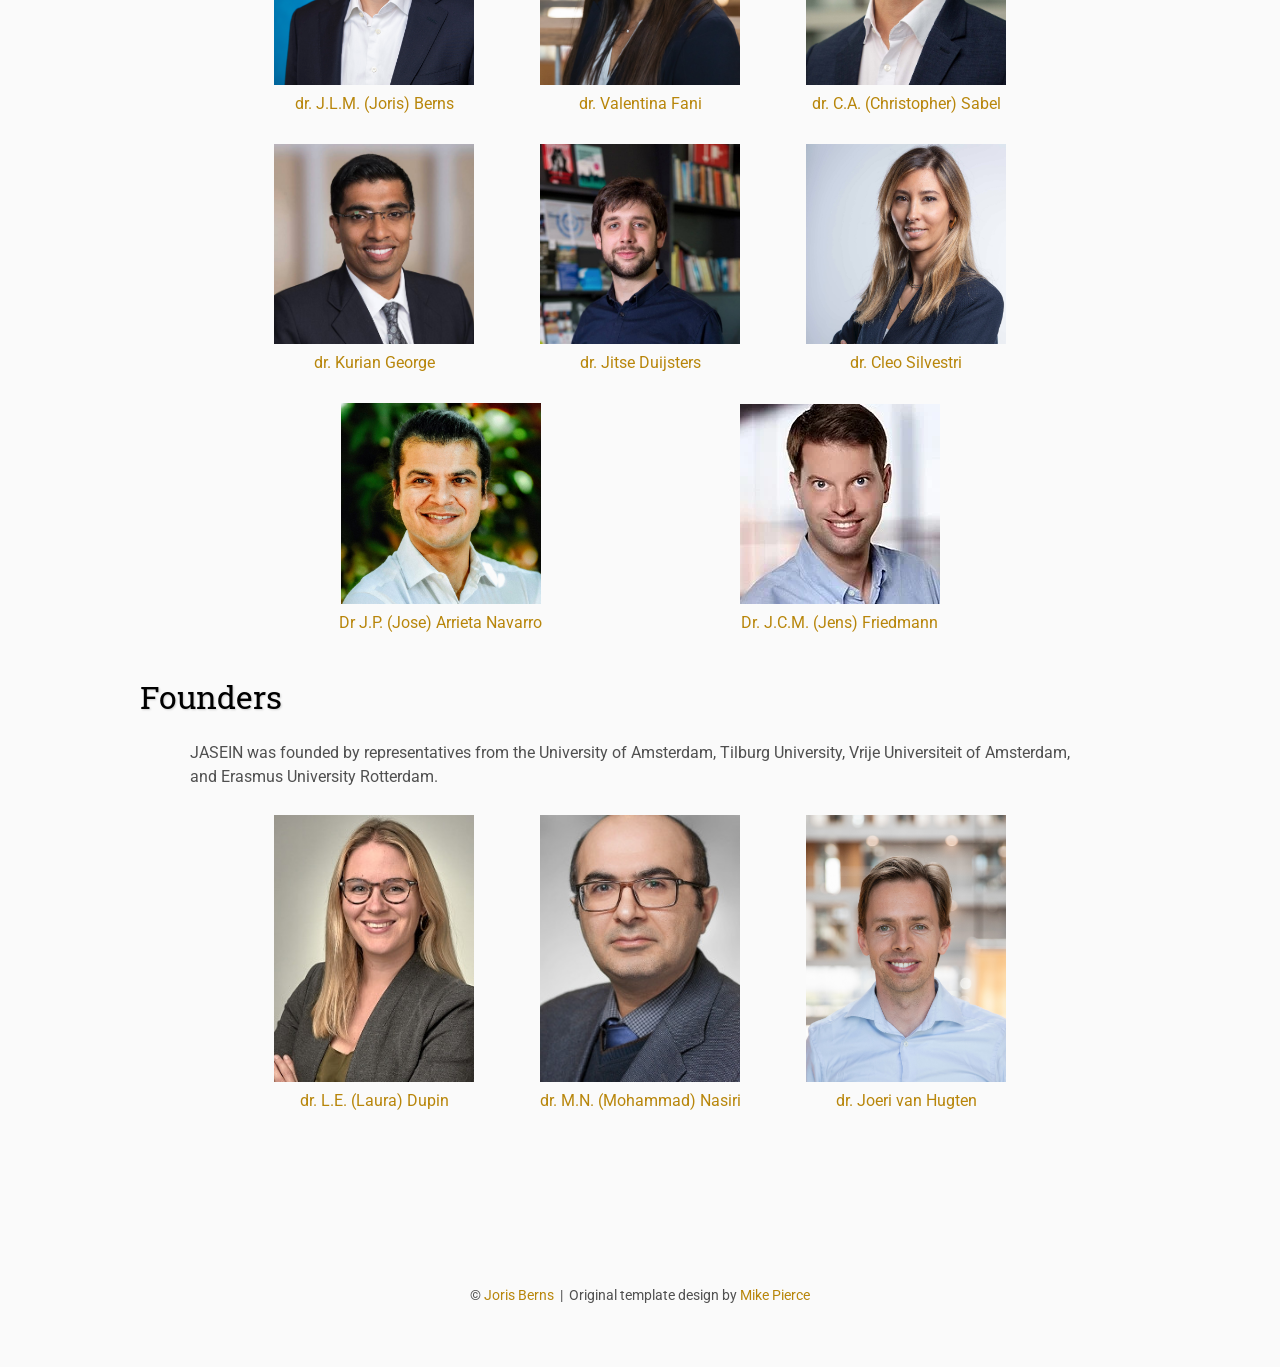
==== commit 2c488712: "first changes 2025.10.24" ====
--- a/about/index.html
+++ b/about/index.html
@@ -75,10 +75,10 @@
                 <a title="About Page" href="about" style = "color: #0031b3">About</a>
             </td>
             <td class="navigation">
-                <a title="Overview of the 2025 summit" href="summit_2025" style = "color: #0031b3">Summit 2025</a>
-            </td>
-            <td class="navigation">
-                <a title="Overview of the 2024 summit" href="summit_archive" style = "color: #0031b3">Archive</a>
+                <a title="Overview of the summit" href="summit_current" style = "color: #0031b3">Summit 2026</a>
+            </td>
+            <td class="navigation">
+                <a title="Overview of previous summits" href="summit_archive" style = "color: #0031b3">Archive</a>
             </td> <!--
             <td class="navigation">
                 <a title="Apply for the summit" href="application" style = "color: #0031b3">Application</a>
